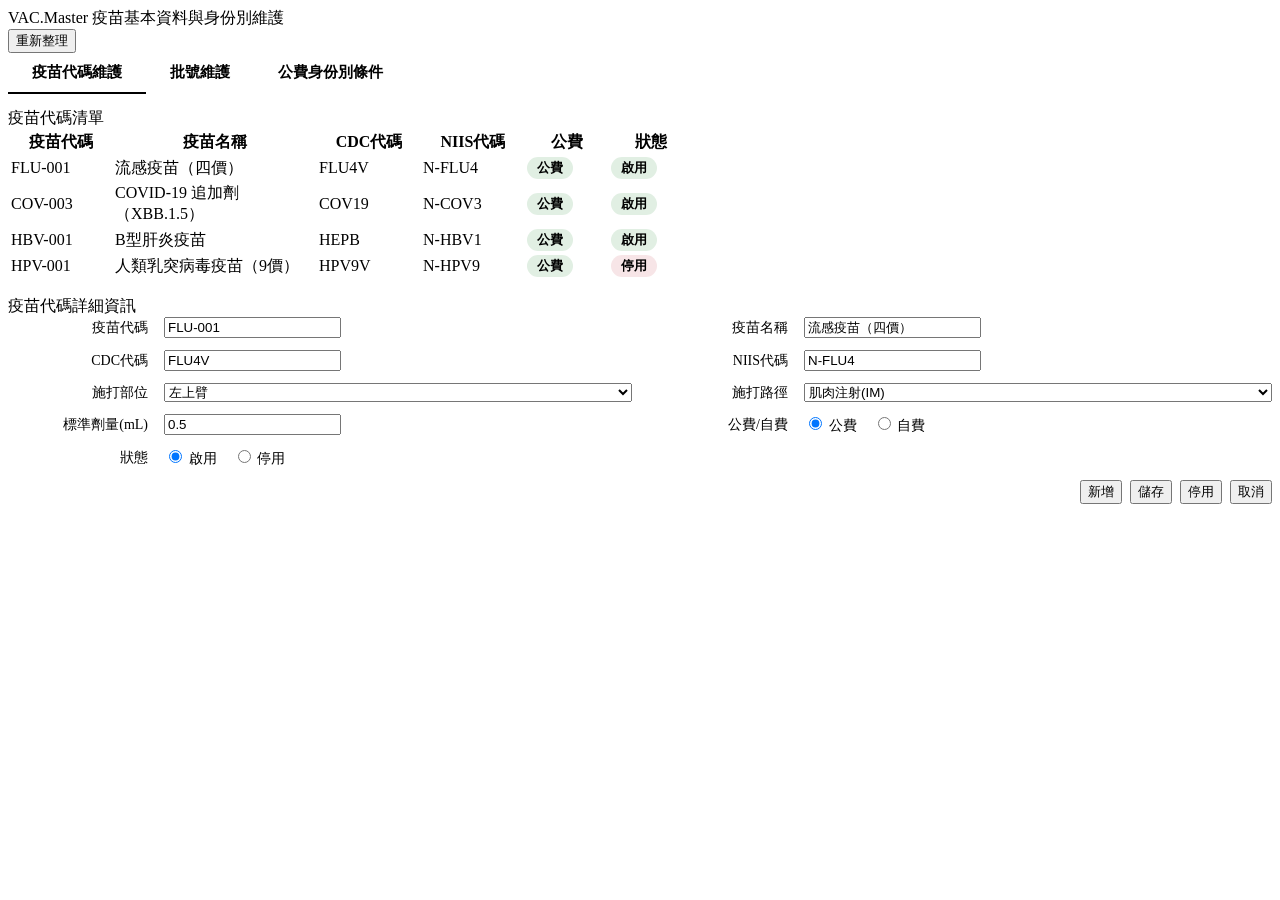
==== vac-vaccine-management/VAC_Master.html @ 62103137 "Add VAC vaccine management UI demo (index, 4 modules, user flow) Co-Authored-By: Claude Sonnet 5.5 <" ====
<!DOCTYPE html>
<html lang="zh-TW">
<head>
  <meta charset="UTF-8">
  <meta name="viewport" content="width=device-width, initial-scale=1.0">
  <title>VAC.Master - 疫苗基本資料與身份別維護</title>
  <link rel="stylesheet" href="../../../.github/skills/ui-preview/references/xui-base.css">
  <style>
    .x-tab-bar { display: flex; gap: 0; border-bottom: 2px solid var(--xv-text--dividing-line); background: var(--xv-container--surface); }
    .x-tab-item { padding: 10px 24px; cursor: pointer; font-weight: 600; font-size: 15px; color: var(--xv-text--medium-emphasis-text); border-bottom: 2px solid transparent; margin-bottom: -2px; background: none; border-top: none; border-left: none; border-right: none; font-family: inherit; }
    .x-tab-item--active { color: var(--xv-status--primary); border-bottom-color: var(--xv-status--primary); }
    .x-tab-content { display: none; }
    .x-tab-content--active { display: block; }
    .x-form-grid { display: grid; grid-template-columns: 140px 1fr 140px 1fr; gap: 12px 16px; align-items: center; }
    .x-form-grid label { font-size: 14px; font-weight: 500; color: var(--xv-text--high-emphasis-text); text-align: right; white-space: nowrap; }
    .x-form-grid .span-full { grid-column: 1 / -1; }
    .x-card-container + .x-card-container { margin-top: 16px; }
    .x-btn-group { display: flex; gap: 8px; justify-content: flex-end; padding: 12px 0; }
    .x-status-badge { display: inline-flex; align-items: center; padding: 2px 10px; border-radius: 12px; font-size: 13px; font-weight: 600; }
    .x-status-badge--active { background: rgba(9,122,31,0.12); color: var(--xv-status--success); }
    .x-status-badge--inactive { background: rgba(191,46,58,0.12); color: var(--xv-status--error); }
    .x-status-badge--warning { background: rgba(168,84,0,0.12); color: var(--xv-status--warning); }
  </style>
</head>
<body>
  <div class="x-page-layout">
    <!-- Header -->
    <div class="x-page-layout-header">
      <span class="x-page-layout-header-title">VAC.Master 疫苗基本資料與身份別維護</span>
      <div class="x-page-layout-header-item-group">
        <button class="x-btn x-btn--sm x-btn--tertiary">重新整理</button>
      </div>
    </div>

    <!-- Body -->
    <div class="x-page-layout-body">
      <!-- Tab Bar -->
      <div class="x-tab-bar">
        <button class="x-tab-item x-tab-item--active" onclick="switchTab('vaccine')">疫苗代碼維護</button>
        <button class="x-tab-item" onclick="switchTab('batch')">批號維護</button>
        <button class="x-tab-item" onclick="switchTab('identity')">公費身份別條件</button>
      </div>

      <!-- Tab 1: 疫苗代碼維護 -->
      <div id="tab-vaccine" class="x-tab-content x-tab-content--active" style="padding-top:16px;">
        <div class="x-card-container">
          <div class="x-card-header">疫苗代碼清單</div>
          <div class="x-card-body" style="padding:0;">
            <div class="x-table-wrap" style="max-height:260px; overflow:auto;">
              <table class="x-table-native">
                <thead>
                  <tr>
                    <th style="width:100px;">疫苗代碼</th>
                    <th style="width:200px;">疫苗名稱</th>
                    <th style="width:100px;">CDC代碼</th>
                    <th style="width:100px;">NIIS代碼</th>
                    <th style="width:80px;">公費</th>
                    <th style="width:80px;">狀態</th>
                  </tr>
                </thead>
                <tbody>
                  <tr class="x-table-row--selected">
                    <td>FLU-001</td><td>流感疫苗（四價）</td><td>FLU4V</td><td>N-FLU4</td>
                    <td><span class="x-status-badge x-status-badge--active">公費</span></td>
                    <td><span class="x-status-badge x-status-badge--active">啟用</span></td>
                  </tr>
                  <tr>
                    <td>COV-003</td><td>COVID-19 追加劑（XBB.1.5）</td><td>COV19</td><td>N-COV3</td>
                    <td><span class="x-status-badge x-status-badge--active">公費</span></td>
                    <td><span class="x-status-badge x-status-badge--active">啟用</span></td>
                  </tr>
                  <tr>
                    <td>HBV-001</td><td>B型肝炎疫苗</td><td>HEPB</td><td>N-HBV1</td>
                    <td><span class="x-status-badge x-status-badge--active">公費</span></td>
                    <td><span class="x-status-badge x-status-badge--active">啟用</span></td>
                  </tr>
                  <tr>
                    <td>HPV-001</td><td>人類乳突病毒疫苗（9價）</td><td>HPV9V</td><td>N-HPV9</td>
                    <td><span class="x-status-badge x-status-badge--active">公費</span></td>
                    <td><span class="x-status-badge x-status-badge--inactive">停用</span></td>
                  </tr>
                </tbody>
              </table>
            </div>
          </div>
        </div>

        <div class="x-card-container" style="margin-top:16px;">
          <div class="x-card-header">疫苗代碼詳細資訊</div>
          <div class="x-card-body">
            <div class="x-form-grid">
              <label>疫苗代碼</label>
              <div class="x-input-text-container x-input-text-container--standalone">
                <input class="x-input-input" type="text" value="FLU-001" />
              </div>
              <label>疫苗名稱</label>
              <div class="x-input-text-container x-input-text-container--standalone">
                <input class="x-input-input" type="text" value="流感疫苗（四價）" />
              </div>
              <label>CDC代碼</label>
              <div class="x-input-text-container x-input-text-container--standalone">
                <input class="x-input-input" type="text" value="FLU4V" />
              </div>
              <label>NIIS代碼</label>
              <div class="x-input-text-container x-input-text-container--standalone">
                <input class="x-input-input" type="text" value="N-FLU4" />
              </div>
              <label>施打部位</label>
              <select class="x-select-native x-select-native--md">
                <option value="">請選擇</option>
                <option value="LA" selected>左上臂</option>
                <option value="RA">右上臂</option>
                <option value="LT">左大腿</option>
                <option value="RT">右大腿</option>
              </select>
              <label>施打路徑</label>
              <select class="x-select-native x-select-native--md">
                <option value="">請選擇</option>
                <option value="IM" selected>肌肉注射(IM)</option>
                <option value="SC">皮下注射(SC)</option>
                <option value="ID">皮內注射(ID)</option>
                <option value="PO">口服(PO)</option>
              </select>
              <label>標準劑量(mL)</label>
              <div class="x-input-text-container x-input-text-container--standalone">
                <input class="x-input-input" type="text" value="0.5" />
              </div>
              <label>公費/自費</label>
              <div style="display:flex; gap:16px; align-items:center;">
                <label class="x-radio-button x-radio-button--md">
                  <input type="radio" name="feeType" class="x-radio-input" checked />
                  <span>公費</span>
                </label>
                <label class="x-radio-button x-radio-button--md">
                  <input type="radio" name="feeType" class="x-radio-input" />
                  <span>自費</span>
                </label>
              </div>
              <label>狀態</label>
              <div style="display:flex; gap:16px; align-items:center;">
                <label class="x-radio-button x-radio-button--md">
                  <input type="radio" name="status" class="x-radio-input" checked />
                  <span>啟用</span>
                </label>
                <label class="x-radio-button x-radio-button--md">
                  <input type="radio" name="status" class="x-radio-input" />
                  <span>停用</span>
                </label>
              </div>
            </div>
            <div class="x-btn-group">
              <button class="x-btn x-btn--md x-btn--tertiary">新增</button>
              <button class="x-btn x-btn--md x-btn--primary">儲存</button>
              <button class="x-btn x-btn--md x-btn--danger">停用</button>
              <button class="x-btn x-btn--md x-btn--tertiary">取消</button>
            </div>
          </div>
        </div>
      </div>

      <!-- Tab 2: 批號維護 -->
      <div id="tab-batch" class="x-tab-content" style="padding-top:16px;">
        <div class="x-card-container">
          <div class="x-card-header">查詢條件</div>
          <div class="x-card-body">
            <div class="x-form-row">
              <label class="x-input x-input--inline">
                <span class="x-input-label">疫苗種類</span>
                <select class="x-select-native x-select-native--md" style="min-width:200px;">
                  <option value="">全部</option>
                  <option value="FLU">流感疫苗（四價）</option>
                  <option value="COV">COVID-19 追加劑</option>
                  <option value="HBV">B型肝炎疫苗</option>
                </select>
              </label>
              <label class="x-input x-input--inline">
                <span class="x-input-label">批號狀態</span>
                <select class="x-select-native x-select-native--md" style="min-width:120px;">
                  <option value="">全部</option>
                  <option value="N">正常</option>
                  <option value="D">報廢</option>
                </select>
              </label>
              <button class="x-btn x-btn--md x-btn--primary">查詢</button>
            </div>
          </div>
        </div>

        <!-- Warning banner for expiring batches -->
        <div style="margin-top:12px; padding:10px 16px; background:rgba(168,84,0,0.1); border-left:4px solid var(--xv-status--warning); border-radius:4px; font-size:14px; color:var(--xv-status--warning); font-weight:600;">
          [!] 批號 FLU-2026A03 將於 30 天內到期（2026-05-05），請儘速使用或安排報廢。
        </div>

        <div class="x-card-container" style="margin-top:12px;">
          <div class="x-card-header">批號清單</div>
          <div class="x-card-body" style="padding:0;">
            <div class="x-table-wrap" style="max-height:220px; overflow:auto;">
              <table class="x-table-native">
                <thead>
                  <tr>
                    <th style="width:160px;">疫苗名稱</th>
                    <th style="width:140px;">批號</th>
                    <th style="width:120px;">製造商</th>
                    <th style="width:80px;">入庫量</th>
                    <th style="width:80px;">消耗量</th>
                    <th style="width:80px;">結存量</th>
                    <th style="width:100px;">效期</th>
                    <th style="width:80px;">狀態</th>
                  </tr>
                </thead>
                <tbody>
                  <tr class="x-table-row--selected">
                    <td>流感疫苗（四價）</td><td>FLU-2026A03</td><td>國光生技</td>
                    <td>500</td><td>320</td><td>180</td>
                    <td><span class="x-status-badge x-status-badge--warning">2026-05-05</span></td>
                    <td><span class="x-status-badge x-status-badge--active">正常</span></td>
                  </tr>
                  <tr>
                    <td>流感疫苗（四價）</td><td>FLU-2026B01</td><td>賽諾菲</td>
                    <td>300</td><td>45</td><td>255</td>
                    <td>2026-12-31</td>
                    <td><span class="x-status-badge x-status-badge--active">正常</span></td>
                  </tr>
                  <tr>
                    <td>COVID-19 追加劑</td><td>COV-XBB-01</td><td>莫德納</td>
                    <td>200</td><td>200</td><td>0</td>
                    <td>2026-09-15</td>
                    <td><span class="x-status-badge x-status-badge--inactive">報廢</span></td>
                  </tr>
                </tbody>
              </table>
            </div>
          </div>
        </div>

        <div class="x-card-container" style="margin-top:16px;">
          <div class="x-card-header">批號詳細資訊</div>
          <div class="x-card-body">
            <div class="x-form-grid">
              <label>疫苗種類</label>
              <select class="x-select-native x-select-native--md">
                <option value="FLU" selected>流感疫苗（四價）</option>
              </select>
              <label>批號</label>
              <div class="x-input-text-container x-input-text-container--standalone">
                <input class="x-input-input" type="text" value="FLU-2026A03" />
              </div>
              <label>製造商</label>
              <div class="x-input-text-container x-input-text-container--standalone">
                <input class="x-input-input" type="text" value="國光生技" />
              </div>
              <label>入庫數量</label>
              <div class="x-input-text-container x-input-text-container--standalone">
                <input class="x-input-input" type="text" value="500" />
              </div>
              <label>效期</label>
              <input class="x-input-input--date" type="date" value="2026-05-05" />
              <label>批號狀態</label>
              <select class="x-select-native x-select-native--md">
                <option value="N" selected>正常</option>
                <option value="D">報廢</option>
              </select>
              <label>報廢原因</label>
              <div class="x-input-text-container x-input-text-container--standalone" style="grid-column: 2 / -1;">
                <input class="x-input-input" type="text" placeholder="批號狀態為報廢時必填" />
              </div>
            </div>
            <div class="x-btn-group">
              <button class="x-btn x-btn--md x-btn--tertiary">新增批號</button>
              <button class="x-btn x-btn--md x-btn--primary">儲存</button>
              <button class="x-btn x-btn--md x-btn--danger">報廢</button>
              <button class="x-btn x-btn--md x-btn--tertiary">取消</button>
            </div>
          </div>
        </div>
      </div>

      <!-- Tab 3: 公費身份別條件 -->
      <div id="tab-identity" class="x-tab-content" style="padding-top:16px;">
        <div class="x-card-container">
          <div class="x-card-header">身份別條件清單</div>
          <div class="x-card-body" style="padding:0;">
            <div class="x-table-wrap" style="max-height:260px; overflow:auto;">
              <table class="x-table-native">
                <thead>
                  <tr>
                    <th style="width:160px;">疫苗名稱</th>
                    <th style="width:180px;">身份別類型</th>
                    <th style="width:80px;">年齡下限</th>
                    <th style="width:80px;">年齡上限</th>
                    <th style="width:60px;">單位</th>
                    <th style="width:80px;">次數上限</th>
                    <th style="width:100px;">最短間隔</th>
                    <th style="width:100px;">生效日</th>
                    <th style="width:100px;">失效日</th>
                  </tr>
                </thead>
                <tbody>
                  <tr class="x-table-row--selected">
                    <td>流感疫苗</td><td>65歲以上老人</td><td>65</td><td>--</td><td>歲</td>
                    <td>1</td><td>--</td><td>2025-10-01</td><td>2026-03-31</td>
                  </tr>
                  <tr>
                    <td>流感疫苗</td><td>6個月至6歲嬰幼兒</td><td>6</td><td>72</td><td>月齡</td>
                    <td>2</td><td>28天</td><td>2025-10-01</td><td>2026-03-31</td>
                  </tr>
                  <tr>
                    <td>流感疫苗</td><td>孕婦</td><td>--</td><td>--</td><td>歲</td>
                    <td>1</td><td>--</td><td>2025-10-01</td><td>2026-03-31</td>
                  </tr>
                  <tr>
                    <td>B型肝炎疫苗</td><td>出生嬰兒</td><td>0</td><td>12</td><td>月齡</td>
                    <td>3</td><td>30天</td><td>2020-01-01</td><td>2099-12-31</td>
                  </tr>
                </tbody>
              </table>
            </div>
          </div>
        </div>

        <div class="x-card-container" style="margin-top:16px;">
          <div class="x-card-header">身份別條件編輯</div>
          <div class="x-card-body">
            <div class="x-form-grid">
              <label>疫苗種類</label>
              <select class="x-select-native x-select-native--md">
                <option value="">請選擇</option>
                <option value="FLU" selected>流感疫苗（四價）</option>
                <option value="COV">COVID-19 追加劑</option>
                <option value="HBV">B型肝炎疫苗</option>
              </select>
              <label>身份別類型</label>
              <select class="x-select-native x-select-native--md">
                <option value="">請選擇</option>
                <option value="E65" selected>65歲以上老人</option>
                <option value="I06">6個月至6歲嬰幼兒</option>
                <option value="PRG">孕婦</option>
                <option value="CHR">特定慢性病患</option>
                <option value="MED">醫事人員</option>
              </select>
              <label>年齡下限</label>
              <div class="x-input-text-container x-input-text-container--standalone">
                <input class="x-input-input" type="text" value="65" />
              </div>
              <label>年齡上限</label>
              <div class="x-input-text-container x-input-text-container--standalone">
                <input class="x-input-input" type="text" placeholder="不限填空" />
              </div>
              <label>年齡單位</label>
              <select class="x-select-native x-select-native--md">
                <option value="Y" selected>歲</option>
                <option value="M">月齡</option>
              </select>
              <label>公費接種次數上限</label>
              <div class="x-input-text-container x-input-text-container--standalone">
                <input class="x-input-input" type="text" value="1" />
              </div>
              <label>最短間隔天數</label>
              <div class="x-input-text-container x-input-text-container--standalone">
                <input class="x-input-input" type="text" placeholder="無間隔限制填空" />
              </div>
              <label>需特殊文件</label>
              <label class="x-checkbox x-checkbox--md">
                <input type="checkbox" class="x-checkbox-input" />
                <span>需提供證明文件</span>
              </label>
              <label>生效日期</label>
              <input class="x-input-input--date" type="date" value="2025-10-01" />
              <label>失效日期</label>
              <input class="x-input-input--date" type="date" value="2026-03-31" />
            </div>
            <div class="x-btn-group">
              <button class="x-btn x-btn--md x-btn--tertiary">新增</button>
              <button class="x-btn x-btn--md x-btn--primary">儲存</button>
              <button class="x-btn x-btn--md x-btn--tertiary">取消</button>
            </div>
          </div>
        </div>
      </div>
    </div>
  </div>

  <script>
    function switchTab(name) {
      document.querySelectorAll('.x-tab-item').forEach(t => t.classList.remove('x-tab-item--active'));
      document.querySelectorAll('.x-tab-content').forEach(c => c.classList.remove('x-tab-content--active'));
      event.target.classList.add('x-tab-item--active');
      document.getElementById('tab-' + name).classList.add('x-tab-content--active');
    }
  </script>
</body>
</html>
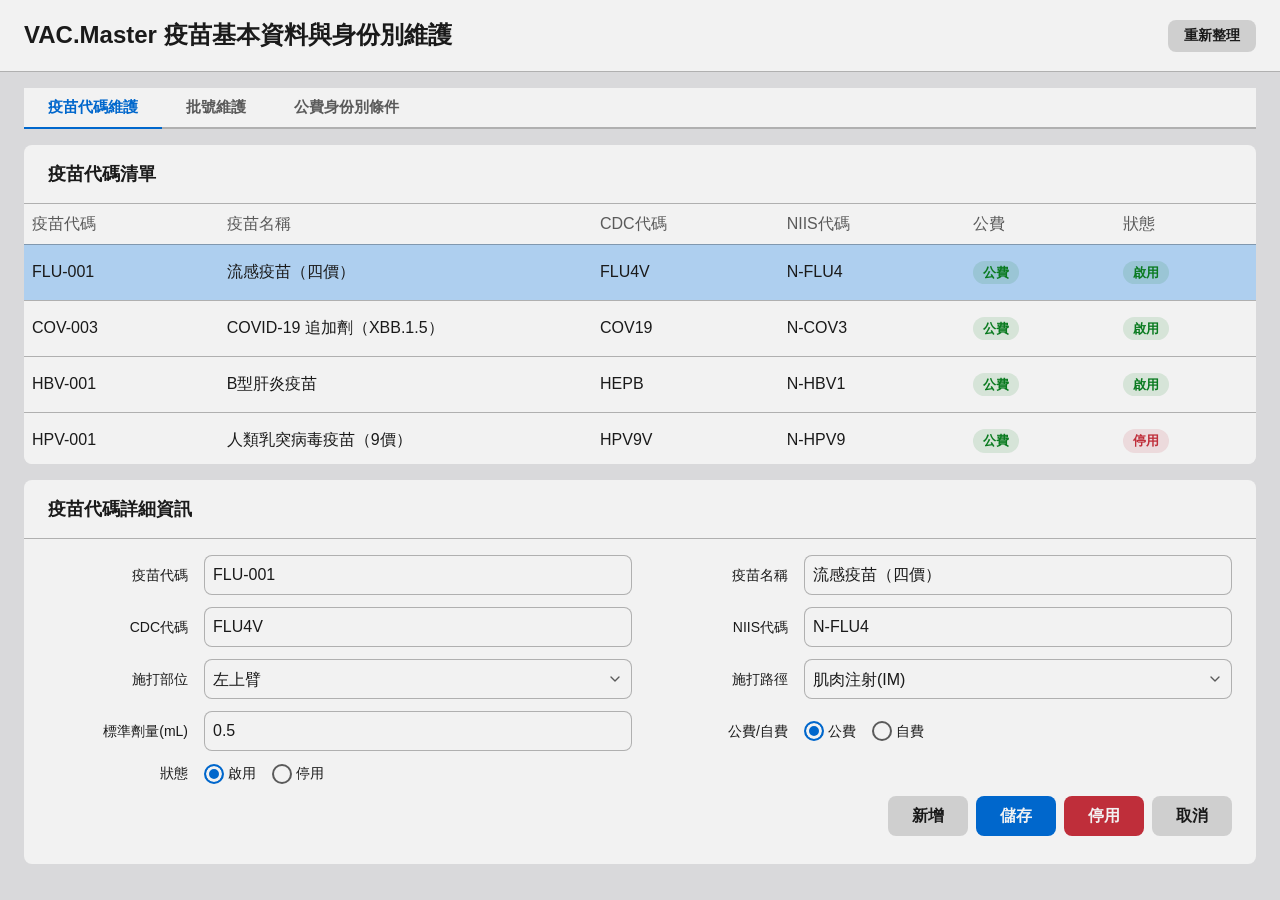
==== commit fc9a1ffd: "Fix VAC pages unstyled on GitHub Pages: bundle xui-base.css inside project The stylesheet was refere" ====
--- a/vac-vaccine-management/VAC_Master.html
+++ b/vac-vaccine-management/VAC_Master.html
@@ -4,7 +4,7 @@
   <meta charset="UTF-8">
   <meta name="viewport" content="width=device-width, initial-scale=1.0">
   <title>VAC.Master - 疫苗基本資料與身份別維護</title>
-  <link rel="stylesheet" href="../../../.github/skills/ui-preview/references/xui-base.css">
+  <link rel="stylesheet" href="css/xui-base.css">
   <style>
     .x-tab-bar { display: flex; gap: 0; border-bottom: 2px solid var(--xv-text--dividing-line); background: var(--xv-container--surface); }
     .x-tab-item { padding: 10px 24px; cursor: pointer; font-weight: 600; font-size: 15px; color: var(--xv-text--medium-emphasis-text); border-bottom: 2px solid transparent; margin-bottom: -2px; background: none; border-top: none; border-left: none; border-right: none; font-family: inherit; }
--- a/vac-vaccine-management/css/xui-base.css
+++ b/vac-vaccine-management/css/xui-base.css
@@ -0,0 +1,876 @@
+/*
+ * xUI Base CSS for WinForms Preview
+ * Extracted & adapted from xhis-xui Vue component library
+ * This file is embedded in generated HTML previews.
+ * Source: references/xhis-xui/src/
+ */
+
+/* ============================================
+   1. CSS VARIABLES (from base-light.css + font.css)
+   ============================================ */
+:root {
+  /* Container */
+  --xv-container--background: rgb(217, 217, 219);
+  --xv-container--surface: rgb(242, 242, 242);
+  --xv-container--tinted-surface: rgb(242, 242, 242);
+  --xv-container--surface-hovered: rgba(26, 26, 26, 0.12);
+  --xv-container--surface-pressed: rgba(26, 26, 26, 0.2);
+  --xv-container--surface-active: rgba(109, 174, 237, 0.5);
+  --xv-container--surface-active-hovered: rgba(109, 174, 237, 0.7);
+  --xv-container--surface-active-pressed: rgba(109, 174, 237, 0.86);
+  --xv-container--area: rgba(26, 26, 26, 0.16);
+  --xv-container--area-hovered: rgba(26, 26, 26, 0.22);
+  --xv-container--area-pressed: rgba(26, 26, 26, 0.3);
+  --xv-container--area-active: rgba(109, 174, 237, 0.6);
+  --xv-container--disabled-background: rgba(26, 26, 26, 0.09);
+  --xv-container--mask: rgba(26, 26, 26, 0.35);
+
+  /* Text */
+  --xv-text--high-emphasis-text: rgb(26, 26, 26);
+  --xv-text--medium-emphasis-text: rgba(26, 26, 26, 0.7);
+  --xv-text--low-emphasis-text: rgba(26, 26, 26, 0.55);
+  --xv-text--placeholder-text: rgba(26, 26, 26, 0.45);
+  --xv-text--disabled-text: rgba(26, 26, 26, 0.35);
+  --xv-text--dividing-line: rgba(26, 26, 26, 0.3);
+  --xv-text--on-background-text: rgb(242, 242, 242);
+
+  /* Status */
+  --xv-status--primary: rgb(0, 103, 204);
+  --xv-status--primary-on-surface: rgb(0, 87, 173);
+  --xv-status--error: rgb(191, 46, 58);
+  --xv-status--warning: rgb(168, 84, 0);
+  --xv-status--success: rgb(9, 122, 31);
+
+  /* Primary palette (from base-light.css) */
+  --xv-primary--50: rgb(222, 237, 252);
+  --xv-primary--100: rgb(181, 214, 247);
+  --xv-primary--200: rgb(139, 193, 247);
+  --xv-primary--300: rgb(109, 174, 237);
+  --xv-primary--400: rgb(47, 143, 235);
+  --xv-primary--500: rgb(22, 121, 217);
+  --xv-primary--600: rgb(0, 103, 204);
+  --xv-primary--700: rgb(0, 87, 173);
+  --xv-primary--800: rgb(0, 63, 125);
+  --xv-primary--900: rgb(3, 34, 65);
+
+  /* Red palette (from base-light.css) */
+  --xv-red--50: rgb(250, 227, 229);
+  --xv-red--100: rgb(250, 200, 204);
+  --xv-red--200: rgb(245, 149, 157);
+  --xv-red--300: rgb(245, 120, 130);
+  --xv-red--400: rgb(232, 86, 98);
+  --xv-red--500: rgb(212, 63, 76);
+  --xv-red--600: rgb(191, 46, 58);
+  --xv-red--700: rgb(181, 24, 37);
+  --xv-red--800: rgb(135, 16, 26);
+  --xv-red--900: rgb(71, 0, 5);
+
+  /* Orange palette */
+  --xv-orange--50: #FFF3E0;
+  --xv-orange--100: #FFDFB0;
+  --xv-orange--200: #FFCB80;
+  --xv-orange--300: #FFB750;
+  --xv-orange--400: #FFA320;
+  --xv-orange--500: #A85400;
+  --xv-orange--600: #8F4800;
+  --xv-orange--700: #763C00;
+  --xv-orange--800: #5D3000;
+  --xv-orange--900: #442400;
+
+  /* Neutral palette */
+  --xv-neutral--50: #F5F5F5;
+  --xv-neutral--100: #E0E0E0;
+  --xv-neutral--200: #CCCCCC;
+  --xv-neutral--300: #B8B8B8;
+  --xv-neutral--400: #A3A3A3;
+  --xv-neutral--500: #7A7A7A;
+  --xv-neutral--600: #666666;
+  --xv-neutral--700: #525252;
+  --xv-neutral--800: #3D3D3D;
+  --xv-neutral--900: #292929;
+
+  --xv-blackandwhite--white: #FFFFFF;
+  --xv-blackandwhite--black: #000000;
+
+  /* Typography */
+  --xv-font-size-delta: 0px;
+
+  --xv-headline--headline-lg--font-size: calc(36px + var(--xv-font-size-delta));
+  --xv-headline--headline-lg--font-weight: 700;
+  --xv-headline--headline-lg--line-height: 1.25;
+
+  --xv-title--title-lg--font-size: calc(24px + var(--xv-font-size-delta));
+  --xv-title--title-lg--font-weight: 600;
+  --xv-title--title-lg--line-height: 1.35;
+
+  --xv-title--title-md--font-size: calc(20px + var(--xv-font-size-delta));
+  --xv-title--title-md--font-weight: 600;
+  --xv-title--title-md--line-height: 1.4;
+
+  --xv-title--title-sm--font-size: calc(18px + var(--xv-font-size-delta));
+  --xv-title--title-sm--font-weight: 600;
+  --xv-title--title-sm--line-height: 1.45;
+
+  --xv-body--body-lg--font-size: calc(18px + var(--xv-font-size-delta));
+  --xv-body--body-lg--font-weight: 500;
+  --xv-body--body-lg--line-height: 1.5;
+
+  --xv-body--body-md--font-size: calc(16px + var(--xv-font-size-delta));
+  --xv-body--body-md--font-weight: 500;
+  --xv-body--body-md--line-height: 1.5;
+
+  --xv-body--body-sm--font-size: calc(14px + var(--xv-font-size-delta));
+  --xv-body--body-sm--font-weight: 500;
+  --xv-body--body-sm--line-height: 1.5;
+
+  --xv-label--label-lg--font-size: calc(18px + var(--xv-font-size-delta));
+  --xv-label--label-lg--font-weight: 600;
+  --xv-label--label-lg--line-height: 1.5;
+
+  --xv-label--label-md--font-size: calc(16px + var(--xv-font-size-delta));
+  --xv-label--label-md--font-weight: 600;
+  --xv-label--label-md--line-height: 1.5;
+
+  --xv-label--label-sm--font-size: calc(14px + var(--xv-font-size-delta));
+  --xv-label--label-sm--font-weight: 600;
+  --xv-label--label-sm--line-height: 1.5;
+}
+
+/* ============================================
+   2. GLOBAL RESET & BASE
+   ============================================ */
+*, *::before, *::after {
+  box-sizing: border-box;
+  margin: 0;
+  padding: 0;
+}
+
+body {
+  font-family: 'Inter', 'Noto Sans TC', -apple-system, 'Segoe UI', Roboto, sans-serif;
+  font-size: var(--xv-body--body-md--font-size);
+  font-weight: var(--xv-body--body-md--font-weight);
+  line-height: var(--xv-body--body-md--line-height);
+  color: var(--xv-text--high-emphasis-text);
+  background-color: var(--xv-container--background);
+  -webkit-font-smoothing: antialiased;
+}
+
+/* ============================================
+   3. PAGE LAYOUT (from XPageLayout.vue)
+   ============================================ */
+.x-page-layout {
+  display: grid;
+  grid-template-areas:
+    'header'
+    'body'
+    'footer';
+  grid-template-rows: auto 1fr auto;
+  grid-template-columns: 100%;
+  height: 100vh;
+  width: 100%;
+  background-color: var(--xv-container--background);
+}
+
+.x-page-layout-header {
+  grid-area: header;
+  display: flex;
+  justify-content: space-between;
+  align-items: center;
+  height: 72px;
+  padding: 16px 24px;
+  gap: 32px;
+  background-color: var(--xv-container--surface);
+  border-bottom: 1px solid var(--xv-text--dividing-line);
+}
+
+.x-page-layout-header-title {
+  font-size: var(--xv-title--title-lg--font-size);
+  font-weight: var(--xv-title--title-lg--font-weight);
+  line-height: var(--xv-title--title-lg--line-height);
+  color: var(--xv-text--high-emphasis-text);
+  white-space: nowrap;
+}
+
+.x-page-layout-header-item-group {
+  display: flex;
+  align-items: center;
+  gap: 16px;
+}
+
+.x-page-layout-body {
+  grid-area: body;
+  width: 100%;
+  height: 100%;
+  padding: 16px 24px;
+  overflow: auto;
+}
+
+.x-page-layout-footer {
+  grid-area: footer;
+  padding: 16px 24px;
+  background-color: var(--xv-container--surface);
+  border-top: 1px solid var(--xv-text--dividing-line);
+}
+
+/* ============================================
+   4. CARD CONTAINER (from XCard.vue)
+   ============================================ */
+.x-card-container {
+  display: grid;
+  grid-template-areas:
+    'header'
+    'body'
+    'footer';
+  grid-template-rows: auto 1fr auto;
+  background-color: var(--xv-container--surface);
+  border-radius: 8px;
+  overflow: hidden;
+}
+
+.x-card-header {
+  grid-area: header;
+  padding: 16px 24px;
+  font-size: var(--xv-title--title-sm--font-size);
+  font-weight: var(--xv-title--title-sm--font-weight);
+  line-height: var(--xv-title--title-sm--line-height);
+  color: var(--xv-text--high-emphasis-text);
+  border-bottom: 1px solid var(--xv-text--dividing-line);
+}
+
+.x-card-body {
+  grid-area: body;
+  position: relative;
+  overflow: auto;
+  padding: 16px 24px;
+}
+
+.x-card-footer {
+  grid-area: footer;
+  padding: 16px 24px;
+  display: flex;
+  justify-content: flex-end;
+  gap: 16px;
+}
+
+/* ============================================
+   5. DOCK LAYOUT SYSTEM (WinForms Dock → CSS)
+   ============================================ */
+.x-dock-container {
+  display: flex;
+  flex-direction: column;
+  width: 100%;
+  height: 100%;
+  overflow: hidden;
+}
+
+.x-dock-container--row {
+  flex-direction: row;
+}
+
+.x-dock-top {
+  flex-shrink: 0;
+  width: 100%;
+}
+
+.x-dock-bottom {
+  flex-shrink: 0;
+  width: 100%;
+}
+
+.x-dock-left {
+  flex-shrink: 0;
+  height: 100%;
+  overflow: hidden;
+}
+
+.x-dock-right {
+  flex-shrink: 0;
+  height: 100%;
+  overflow: hidden;
+}
+
+.x-dock-fill {
+  flex: 1;
+  min-height: 0;
+  min-width: 0;
+  overflow: auto;
+}
+
+.x-dock-middle {
+  display: flex;
+  flex-direction: row;
+  flex: 1;
+  min-height: 0;
+  overflow: hidden;
+}
+
+/* ============================================
+   6. ABSOLUTE POSITIONED CONTAINER
+   ============================================ */
+.x-abs-container {
+  position: relative;
+  width: 100%;
+  background-color: var(--xv-container--surface);
+}
+
+/* ============================================
+   7. FORM ROW
+   ============================================ */
+.x-form-row {
+  display: flex;
+  align-items: center;
+  gap: 16px;
+  margin-bottom: 8px;
+}
+
+/* ============================================
+   8. LABEL (adapted from xUI text styles)
+   ============================================ */
+.x-label {
+  font-size: var(--xv-body--body-md--font-size);
+  font-weight: var(--xv-body--body-md--font-weight);
+  line-height: var(--xv-body--body-md--line-height);
+  color: var(--xv-text--high-emphasis-text);
+  white-space: nowrap;
+}
+
+.x-label--primary {
+  color: var(--xv-status--primary);
+}
+
+.x-label--danger {
+  color: var(--xv-status--error);
+}
+
+.x-label--warning {
+  color: var(--xv-status--warning);
+}
+
+.x-label--value {
+  color: var(--xv-text--medium-emphasis-text);
+}
+
+/* ============================================
+   9. BUTTON (from XButton.vue)
+   ============================================ */
+.x-btn {
+  --x-btn-h: 40px;
+  --x-btn-p-h: 24px;
+  --x-btn-color: var(--xv-text--high-emphasis-text);
+  --x-btn-bg: var(--xv-container--area);
+
+  display: inline-flex;
+  align-items: center;
+  justify-content: center;
+  gap: 8px;
+  height: var(--x-btn-h);
+  padding: 0 var(--x-btn-p-h);
+  border: none;
+  border-radius: 8px;
+  background-color: var(--x-btn-bg);
+  color: var(--x-btn-color);
+  font-size: var(--xv-label--label-md--font-size);
+  font-weight: var(--xv-label--label-md--font-weight);
+  line-height: var(--xv-label--label-md--line-height);
+  font-family: inherit;
+  cursor: pointer;
+  transition: background-color 0.15s, box-shadow 0.15s;
+  white-space: nowrap;
+}
+
+.x-btn:hover {
+  background-color: var(--xv-container--area-hovered);
+}
+
+.x-btn:active {
+  background-color: var(--xv-container--area-pressed);
+}
+
+.x-btn:focus-visible {
+  outline: none;
+  box-shadow: 0 0 0 3px rgba(124, 124, 124, 0.47);
+}
+
+.x-btn--sm {
+  --x-btn-h: 32px;
+  --x-btn-p-h: 16px;
+  font-size: var(--xv-label--label-sm--font-size);
+}
+
+.x-btn--lg {
+  --x-btn-h: 48px;
+  --x-btn-p-h: 32px;
+  font-size: var(--xv-label--label-lg--font-size);
+}
+
+.x-btn--primary {
+  --x-btn-bg: var(--xv-status--primary);
+  --x-btn-color: var(--xv-text--on-background-text);
+}
+.x-btn--primary:hover {
+  background-color: var(--xv-primary--600);
+}
+.x-btn--primary:active {
+  background-color: var(--xv-primary--700);
+}
+
+.x-btn--danger {
+  --x-btn-bg: var(--xv-status--error);
+  --x-btn-color: var(--xv-text--on-background-text);
+}
+.x-btn--danger:hover {
+  background-color: var(--xv-red--600);
+}
+.x-btn--danger:active {
+  background-color: var(--xv-red--700);
+}
+
+.x-btn--warning {
+  --x-btn-bg: var(--xv-orange--500);
+  --x-btn-color: var(--xv-text--on-background-text);
+}
+.x-btn--warning:hover {
+  background-color: var(--xv-orange--600);
+}
+.x-btn--warning:active {
+  background-color: var(--xv-orange--700);
+}
+
+.x-btn--tertiary {
+  --x-btn-bg: var(--xv-container--area);
+  --x-btn-color: var(--xv-text--high-emphasis-text);
+}
+.x-btn--tertiary:hover {
+  background-color: var(--xv-container--area-hovered);
+}
+.x-btn--tertiary:active {
+  background-color: var(--xv-container--area-pressed);
+}
+
+.x-btn--outline {
+  background-color: transparent;
+  border: 1px solid var(--xv-text--dividing-line);
+}
+.x-btn--outline:hover {
+  background-color: var(--xv-container--surface-hovered);
+}
+
+.x-btn--disabled {
+  opacity: 0.4;
+  pointer-events: none;
+}
+
+/* ============================================
+   10. INPUT TEXT (from XInputText.vue)
+   ============================================ */
+.x-input {
+  display: flex;
+  flex-direction: column;
+  gap: 4px;
+}
+
+.x-input--inline {
+  flex-direction: row;
+  align-items: center;
+  gap: 8px;
+}
+
+.x-input-label {
+  font-size: var(--xv-body--body-md--font-size);
+  font-weight: var(--xv-body--body-md--font-weight);
+  color: var(--xv-text--high-emphasis-text);
+  white-space: nowrap;
+}
+
+.x-input-text-container {
+  --x-input-height: 40px;
+  --x-input-bd-radius: 8px;
+
+  display: flex;
+  align-items: center;
+  min-height: var(--x-input-height);
+  padding: 0 8px;
+  border: solid 1px var(--xv-text--dividing-line);
+  border-radius: var(--x-input-bd-radius);
+  background-color: var(--xv-container--surface);
+  transition: border-color 0.15s, box-shadow 0.15s;
+}
+
+.x-input-text-container:hover {
+  border-color: var(--xv-text--placeholder-text);
+}
+
+.x-input-text-container:focus-within {
+  border-color: var(--xv-status--primary);
+  box-shadow: 0 0 1px 2px rgba(0, 103, 204, 0.2);
+}
+
+.x-input-text-container--standalone {
+  /* standalone: no wrapping x-input label */
+}
+
+.x-input-text-container--multiline {
+  align-items: flex-start;
+  padding: 8px;
+}
+
+.x-input-text-container--error {
+  border-color: var(--xv-status--error);
+}
+.x-input-text-container--error:focus-within {
+  box-shadow: 0 0 1px 2px rgba(191, 46, 58, 0.2);
+}
+
+.x-input-text-container--disabled {
+  background-color: var(--xv-container--disabled-background);
+  border-color: var(--xv-text--disabled-text);
+  pointer-events: none;
+}
+
+.x-input-text-container--sm {
+  --x-input-height: 32px;
+  --x-input-bd-radius: 6px;
+}
+
+.x-input-input {
+  width: 100%;
+  height: 100%;
+  min-height: calc(var(--x-input-height, 40px) - 2px);
+  border: none;
+  outline: none;
+  background: transparent;
+  font-family: inherit;
+  font-size: var(--xv-body--body-md--font-size);
+  font-weight: var(--xv-body--body-md--font-weight);
+  color: var(--xv-text--high-emphasis-text);
+  caret-color: var(--xv-status--primary);
+}
+
+.x-input-input::placeholder {
+  color: var(--xv-text--placeholder-text);
+}
+
+textarea.x-input-input {
+  min-height: auto;
+  resize: vertical;
+  line-height: 1.5;
+}
+
+/* ============================================
+   11. SELECT / COMBOBOX (native, styled as xUI)
+   ============================================ */
+.x-select-native {
+  --x-select-height: 40px;
+
+  display: inline-flex;
+  align-items: center;
+  min-height: var(--x-select-height);
+  padding: 0 8px;
+  border: solid 1px var(--xv-text--dividing-line);
+  border-radius: 8px;
+  background-color: var(--xv-container--surface);
+  font-family: inherit;
+  font-size: var(--xv-body--body-md--font-size);
+  font-weight: var(--xv-body--body-md--font-weight);
+  color: var(--xv-text--high-emphasis-text);
+  cursor: pointer;
+  transition: background-color 0.1s, border-color 0.15s;
+  -webkit-appearance: none;
+  -moz-appearance: none;
+  appearance: none;
+  background-image: url("data:image/svg+xml,%3Csvg xmlns='http://www.w3.org/2000/svg' width='16' height='16' viewBox='0 0 24 24' fill='none' stroke='rgba(26,26,26,0.7)' stroke-width='2' stroke-linecap='round' stroke-linejoin='round'%3E%3Cpolyline points='6 9 12 15 18 9'%3E%3C/polyline%3E%3C/svg%3E");
+  background-repeat: no-repeat;
+  background-position: right 8px center;
+  padding-right: 32px;
+}
+
+.x-select-native:hover {
+  border-color: var(--xv-text--placeholder-text);
+}
+
+.x-select-native:focus {
+  outline: none;
+  border-color: var(--xv-status--primary);
+  box-shadow: 0 0 1px 2px rgba(0, 103, 204, 0.2);
+}
+
+.x-select-native--sm {
+  --x-select-height: 32px;
+  font-size: var(--xv-body--body-sm--font-size);
+  border-radius: 6px;
+}
+
+.x-select-native--md {
+  --x-select-height: 40px;
+}
+
+/* ============================================
+   12. CHECKBOX (from XCheckbox.vue)
+   ============================================ */
+.x-checkbox {
+  display: inline-flex;
+  align-items: center;
+  gap: 7px;
+  cursor: pointer;
+  font-size: var(--xv-body--body-md--font-size);
+  font-weight: var(--xv-body--body-md--font-weight);
+  color: var(--xv-text--high-emphasis-text);
+}
+
+.x-checkbox-input {
+  width: 18px;
+  height: 18px;
+  margin: 0;
+  border: 2px solid var(--xv-text--medium-emphasis-text);
+  border-radius: 2px;
+  background-color: var(--xv-container--surface);
+  appearance: none;
+  -webkit-appearance: none;
+  cursor: pointer;
+  transition: background-color 0.1s, box-shadow 0.1s;
+  flex-shrink: 0;
+  position: relative;
+}
+
+.x-checkbox-input:checked {
+  background-color: var(--xv-status--primary);
+  border-color: var(--xv-status--primary);
+  background-image: url("data:image/svg+xml,%3Csvg xmlns='http://www.w3.org/2000/svg' width='14' height='14' viewBox='0 0 24 24' fill='none' stroke='white' stroke-width='3' stroke-linecap='round' stroke-linejoin='round'%3E%3Cpolyline points='20 6 9 17 4 12'%3E%3C/polyline%3E%3C/svg%3E");
+  background-repeat: no-repeat;
+  background-position: center;
+  background-size: 12px;
+}
+
+.x-checkbox-input:hover {
+  background-color: var(--xv-container--surface-hovered);
+}
+.x-checkbox-input:checked:hover {
+  background-color: var(--xv-primary--600);
+}
+
+.x-checkbox-input:focus-visible {
+  outline: none;
+  box-shadow: 0 0 0px 2px white, 0 0 0px 4px rgba(0, 0, 0, 0.3);
+}
+
+.x-checkbox--disabled {
+  pointer-events: none;
+  opacity: 0.5;
+}
+
+/* ============================================
+   13. RADIO BUTTON (from XRadioButton.vue)
+   ============================================ */
+.x-radio-button {
+  display: inline-flex;
+  align-items: center;
+  gap: 4px;
+  cursor: pointer;
+  font-size: var(--xv-body--body-md--font-size);
+  font-weight: var(--xv-body--body-md--font-weight);
+  color: var(--xv-text--high-emphasis-text);
+}
+
+.x-radio-input {
+  width: 20px;
+  height: 20px;
+  margin: 0;
+  border: 2px solid var(--xv-text--medium-emphasis-text);
+  border-radius: 50%;
+  background-color: var(--xv-container--surface);
+  appearance: none;
+  -webkit-appearance: none;
+  cursor: pointer;
+  transition: background-color 0.1s, box-shadow 0.1s;
+  flex-shrink: 0;
+}
+
+.x-radio-input:checked {
+  border-color: var(--xv-status--primary);
+  background-color: var(--xv-status--primary);
+  box-shadow: inset 0 0 0 3px var(--xv-container--surface);
+}
+
+.x-radio-input:hover {
+  background-color: var(--xv-container--surface-hovered);
+}
+.x-radio-input:checked:hover {
+  background-color: var(--xv-primary--600);
+}
+
+.x-radio-input:focus-visible {
+  outline: none;
+  box-shadow: 0 0 0px 2px white, 0 0 0px 4px rgba(0, 0, 0, 0.3);
+}
+
+/* ============================================
+   14. TABLE (from XTable.scss)
+   ============================================ */
+.x-table-wrap {
+  width: 100%;
+  min-height: 0;
+  height: 100%;
+  overflow: hidden;
+  background-color: var(--xv-container--surface);
+  border-radius: 8px;
+}
+
+.x-table-native {
+  width: 100%;
+  border-collapse: collapse;
+  background-color: var(--xv-container--surface);
+  font-size: var(--xv-body--body-md--font-size);
+  font-weight: var(--xv-body--body-md--font-weight);
+  line-height: var(--xv-body--body-md--line-height);
+}
+
+.x-table-native thead th {
+  position: sticky;
+  top: 0;
+  height: 40px;
+  padding: 0 16px;
+  text-align: left;
+  font-weight: 500;
+  color: var(--xv-text--medium-emphasis-text);
+  background-color: var(--xv-container--surface);
+  border-bottom: solid 1px var(--xv-text--dividing-line);
+  white-space: nowrap;
+}
+
+.x-table-native thead th:first-child {
+  padding-left: 8px;
+}
+
+.x-table-native tbody td {
+  height: 56px;
+  padding: 0 16px;
+  border-bottom: solid 1px var(--xv-text--dividing-line);
+  color: var(--xv-text--high-emphasis-text);
+  vertical-align: middle;
+}
+
+.x-table-native tbody td:first-child {
+  padding-left: 8px;
+}
+
+.x-table-native tbody tr:last-child td {
+  border-bottom: none;
+}
+
+.x-table-native tbody tr:hover td {
+  background-color: var(--xv-container--surface-hovered);
+}
+
+.x-table-native tbody tr.x-table-row--selected td {
+  background-color: var(--xv-container--surface-active);
+}
+
+/* ============================================
+   15. PANEL (plain container)
+   ============================================ */
+.x-panel {
+  background-color: var(--xv-container--surface);
+  border-radius: 8px;
+}
+
+/* ============================================
+   16. TOOLBAR
+   ============================================ */
+.x-toolbar {
+  display: flex;
+  align-items: center;
+  gap: 4px;
+  padding: 8px 16px;
+  background-color: var(--xv-container--surface);
+  border-bottom: 1px solid var(--xv-text--dividing-line);
+}
+
+/* ============================================
+   17. MENU STRIP
+   ============================================ */
+.x-menu-strip {
+  display: flex;
+  align-items: center;
+  height: 36px;
+  padding: 0 8px;
+  gap: 0;
+  background-color: var(--xv-container--surface);
+  border-bottom: 1px solid var(--xv-text--dividing-line);
+}
+
+.x-menu-item {
+  display: inline-flex;
+  align-items: center;
+  height: 100%;
+  padding: 0 12px;
+  border: none;
+  background: transparent;
+  font-family: inherit;
+  font-size: var(--xv-body--body-sm--font-size);
+  font-weight: var(--xv-body--body-sm--font-weight);
+  color: var(--xv-text--high-emphasis-text);
+  cursor: pointer;
+}
+
+.x-menu-item:hover {
+  background-color: var(--xv-container--surface-hovered);
+}
+
+/* ============================================
+   18. SCROLLBAR (from xhis-xui shared)
+   ============================================ */
+.x-scroll-bar::-webkit-scrollbar,
+.x-page-layout-body::-webkit-scrollbar {
+  width: 6px;
+  height: 6px;
+}
+
+.x-scroll-bar::-webkit-scrollbar-thumb,
+.x-page-layout-body::-webkit-scrollbar-thumb {
+  background-color: rgba(26, 26, 26, 0.25);
+  border-radius: 3px;
+}
+
+.x-scroll-bar::-webkit-scrollbar-track,
+.x-page-layout-body::-webkit-scrollbar-track {
+  background: transparent;
+}
+
+/* ============================================
+   19. UTILITY: POSITIONING HELPERS
+   ============================================ */
+
+/* For absolutely positioned controls within a relative container */
+.x-abs-control {
+  position: absolute;
+  display: flex;
+  align-items: center;
+  gap: 4px;
+}
+
+/* Inline label + input pair (within absolute container) */
+.x-inline-pair {
+  display: inline-flex;
+  align-items: center;
+  gap: 4px;
+}
+
+/* ============================================
+   20. DATE INPUT (for DateTimePicker)
+   ============================================ */
+.x-input-input--date {
+  min-height: 38px;
+  padding: 0 8px;
+  border: solid 1px var(--xv-text--dividing-line);
+  border-radius: 8px;
+  background-color: var(--xv-container--surface);
+  font-family: inherit;
+  font-size: var(--xv-body--body-md--font-size);
+  color: var(--xv-text--high-emphasis-text);
+}
+
+.x-input-input--date:focus {
+  outline: none;
+  border-color: var(--xv-status--primary);
+  box-shadow: 0 0 1px 2px rgba(0, 103, 204, 0.2);
+}
